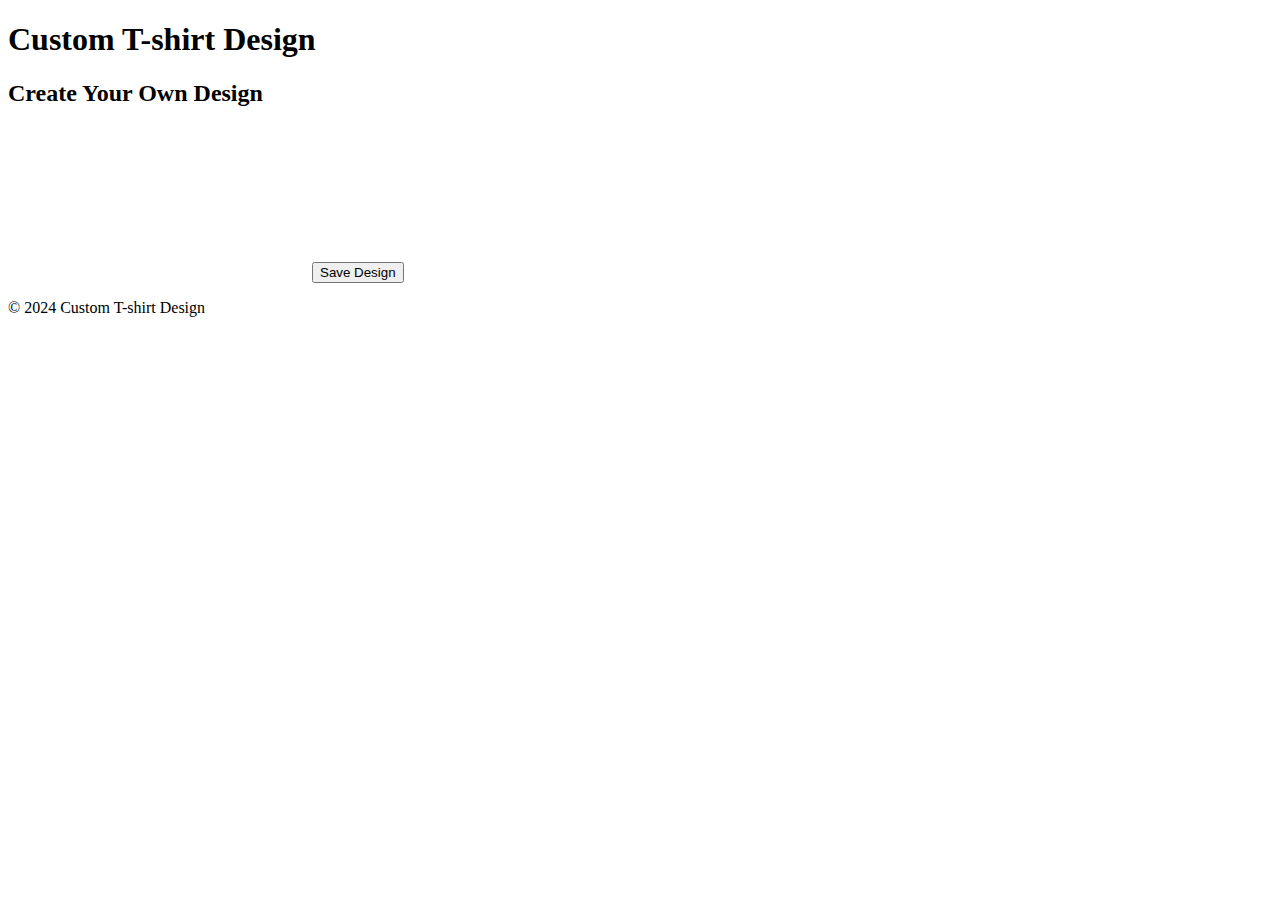
==== index.html @ d0b4488d "Create index.html" ====
<!DOCTYPE html>
<html lang="en">
<head>
  <meta charset="UTF-8">
  <meta name="viewport" content="width=device-width, initial-scale=1.0">
  <title>T-shirt Design Tool</title>
  <link rel="stylesheet" href="css/main.css">
</head>
<body>
  <header>
    <h1>Custom T-shirt Design</h1>
  </header>
  
  <main>
    <section id="designer">
      <h2>Create Your Own Design</h2>
      <canvas id="tshirtCanvas"></canvas>
      <button id="saveDesign">Save Design</button>
    </section>
  </main>
  
  <footer>
    <p>&copy; 2024 Custom T-shirt Design</p>
  </footer>

  <script src="js/app.js"></script>
</body>
</html>
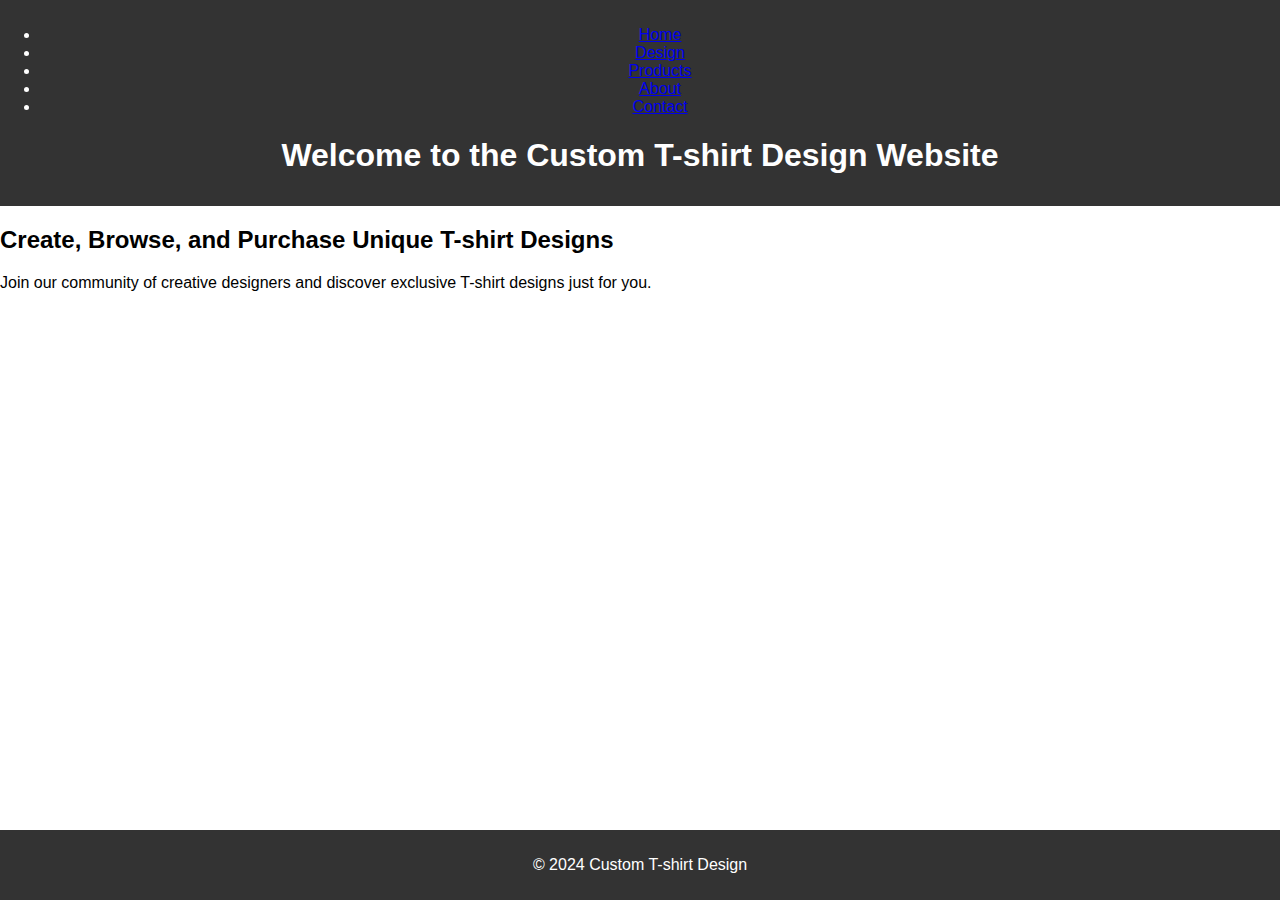
==== commit 910ba60a: "Update index.html" ====
--- a/index.html
+++ b/index.html
@@ -3,26 +3,30 @@
 <head>
   <meta charset="UTF-8">
   <meta name="viewport" content="width=device-width, initial-scale=1.0">
-  <title>T-shirt Design Tool</title>
+  <title>Custom T-shirt Design - Home</title>
   <link rel="stylesheet" href="css/main.css">
 </head>
 <body>
   <header>
-    <h1>Custom T-shirt Design</h1>
+    <nav>
+      <ul>
+        <li><a href="index.html">Home</a></li>
+        <li><a href="design.html">Design</a></li>
+        <li><a href="products.html">Products</a></li>
+        <li><a href="about.html">About</a></li>
+        <li><a href="contact.html">Contact</a></li>
+      </ul>
+    </nav>
+    <h1>Welcome to the Custom T-shirt Design Website</h1>
   </header>
-  
-  <main>
-    <section id="designer">
-      <h2>Create Your Own Design</h2>
-      <canvas id="tshirtCanvas"></canvas>
-      <button id="saveDesign">Save Design</button>
-    </section>
-  </main>
-  
+
+  <section class="intro">
+    <h2>Create, Browse, and Purchase Unique T-shirt Designs</h2>
+    <p>Join our community of creative designers and discover exclusive T-shirt designs just for you.</p>
+  </section>
+
   <footer>
     <p>&copy; 2024 Custom T-shirt Design</p>
   </footer>
-
-  <script src="js/app.js"></script>
 </body>
 </html>
--- a/css/main.css
+++ b/css/main.css
@@ -0,0 +1,41 @@
+body {
+  font-family: Arial, sans-serif;
+  margin: 0;
+  padding: 0;
+}
+
+header {
+  background-color: #333;
+  color: #fff;
+  padding: 10px 0;
+  text-align: center;
+}
+
+main {
+  padding: 20px;
+}
+
+#designer {
+  display: flex;
+  flex-direction: column;
+  align-items: center;
+}
+
+canvas {
+  border: 1px solid #000;
+}
+
+button {
+  margin-top: 10px;
+  padding: 10px;
+}
+
+footer {
+  background-color: #333;
+  color: #fff;
+  padding: 10px 0;
+  text-align: center;
+  position: fixed;
+  bottom: 0;
+  width: 100%;
+}
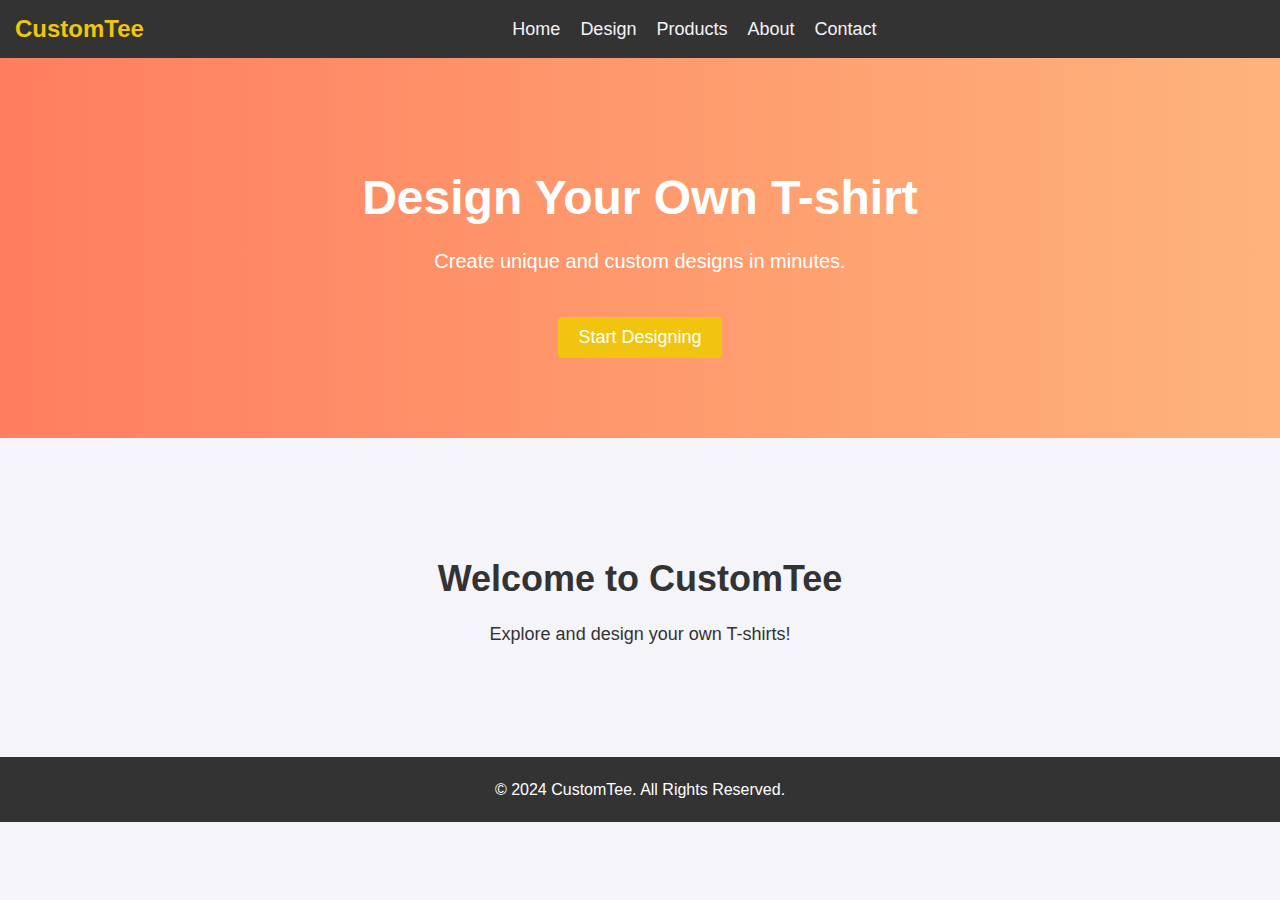
==== commit e337007f: "Update index.html" ====
--- a/index.html
+++ b/index.html
@@ -1,32 +1,49 @@
 <!DOCTYPE html>
 <html lang="en">
 <head>
-  <meta charset="UTF-8">
-  <meta name="viewport" content="width=device-width, initial-scale=1.0">
-  <title>Custom T-shirt Design - Home</title>
-  <link rel="stylesheet" href="css/main.css">
+    <meta charset="UTF-8">
+    <meta name="viewport" content="width=device-width, initial-scale=1.0">
+    <title>Custom T-shirt Design</title>
+    <link rel="stylesheet" href="css/main.css">
+    <link rel="stylesheet" href="css/navbar.css"> <!-- Navbar styles -->
 </head>
 <body>
-  <header>
-    <nav>
-      <ul>
-        <li><a href="index.html">Home</a></li>
-        <li><a href="design.html">Design</a></li>
-        <li><a href="products.html">Products</a></li>
-        <li><a href="about.html">About</a></li>
-        <li><a href="contact.html">Contact</a></li>
-      </ul>
+
+    <!-- Navigation Bar (reused in all pages) -->
+    <nav class="navbar">
+        <div class="logo">CustomTee</div>
+        <ul class="nav-links">
+            <li><a href="index.html">Home</a></li>
+            <li><a href="design.html">Design</a></li>
+            <li><a href="products.html">Products</a></li>
+            <li><a href="about.html">About</a></li>
+            <li><a href="contact.html">Contact</a></li>
+        </ul>
+        <div class="burger">
+            <div class="line1"></div>
+            <div class="line2"></div>
+            <div class="line3"></div>
+        </div>
     </nav>
-    <h1>Welcome to the Custom T-shirt Design Website</h1>
-  </header>
 
-  <section class="intro">
-    <h2>Create, Browse, and Purchase Unique T-shirt Designs</h2>
-    <p>Join our community of creative designers and discover exclusive T-shirt designs just for you.</p>
-  </section>
+    <!-- Hero Section (Example) -->
+    <section class="hero">
+        <h1>Design Your Own T-shirt</h1>
+        <p>Create unique and custom designs in minutes.</p>
+        <button>Start Designing</button>
+    </section>
 
-  <footer>
-    <p>&copy; 2024 Custom T-shirt Design</p>
-  </footer>
+    <!-- Main Content -->
+    <main>
+        <h2>Welcome to CustomTee</h2>
+        <p>Explore and design your own T-shirts!</p>
+    </main>
+
+    <!-- Footer -->
+    <footer>
+        <p>&copy; 2024 CustomTee. All Rights Reserved.</p>
+    </footer>
+
+    <script src="js/navbar.js"></script> <!-- JS for navbar functionality -->
 </body>
 </html>
--- a/css/main.css
+++ b/css/main.css
@@ -1,41 +1,111 @@
+/* CSS file - main.css */
 body {
-  font-family: Arial, sans-serif;
+  font-family: 'Arial', sans-serif;
+  background-color: #f4f4f9;
+  color: #333;
   margin: 0;
   padding: 0;
 }
 
-header {
+/* Navbar Styling */
+nav {
   background-color: #333;
-  color: #fff;
-  padding: 10px 0;
+  padding: 15px;
+  display: flex;
+  justify-content: space-between;
+  align-items: center;
+}
+
+nav ul {
+  list-style: none;
+  margin: 0;
+  padding: 0;
+  display: flex;
+}
+
+nav ul li {
+  margin-right: 20px;
+}
+
+nav ul li a {
+  color: #f4f4f9;
+  text-decoration: none;
+  font-size: 18px;
+}
+
+nav ul li a:hover {
+  color: #f1c40f;
+}
+
+.logo {
+  color: #f1c40f;
+  font-size: 24px;
+  font-weight: bold;
+}
+
+/* Hero Section */
+.hero {
+  background: linear-gradient(to right, #ff7e5f, #feb47b);
+  color: white;
+  padding: 80px 0;
   text-align: center;
 }
 
-main {
-  padding: 20px;
+.hero h1 {
+  font-size: 48px;
+  margin-bottom: 20px;
 }
 
-#designer {
-  display: flex;
-  flex-direction: column;
-  align-items: center;
+.hero p {
+  font-size: 20px;
+  margin-bottom: 40px;
 }
 
-canvas {
-  border: 1px solid #000;
+.hero button {
+  background-color: #f1c40f;
+  color: white;
+  border: none;
+  padding: 10px 20px;
+  font-size: 18px;
+  cursor: pointer;
+  border-radius: 4px;
 }
 
-button {
-  margin-top: 10px;
-  padding: 10px;
+.hero button:hover {
+  background-color: #e67e22;
 }
 
+/* Main Content */
+main {
+  padding: 40px;
+  text-align: center;
+}
+
+section {
+  margin-bottom: 50px;
+}
+
+h2 {
+  font-size: 36px;
+  margin-bottom: 20px;
+  color: #333;
+}
+
+p {
+  font-size: 18px;
+  line-height: 1.6;
+}
+
+/* Footer */
 footer {
   background-color: #333;
-  color: #fff;
-  padding: 10px 0;
+  color: white;
   text-align: center;
-  position: fixed;
-  bottom: 0;
-  width: 100%;
+  padding: 20px;
+  margin-top: 50px;
 }
+
+footer p {
+  margin: 0;
+  font-size: 16px;
+}
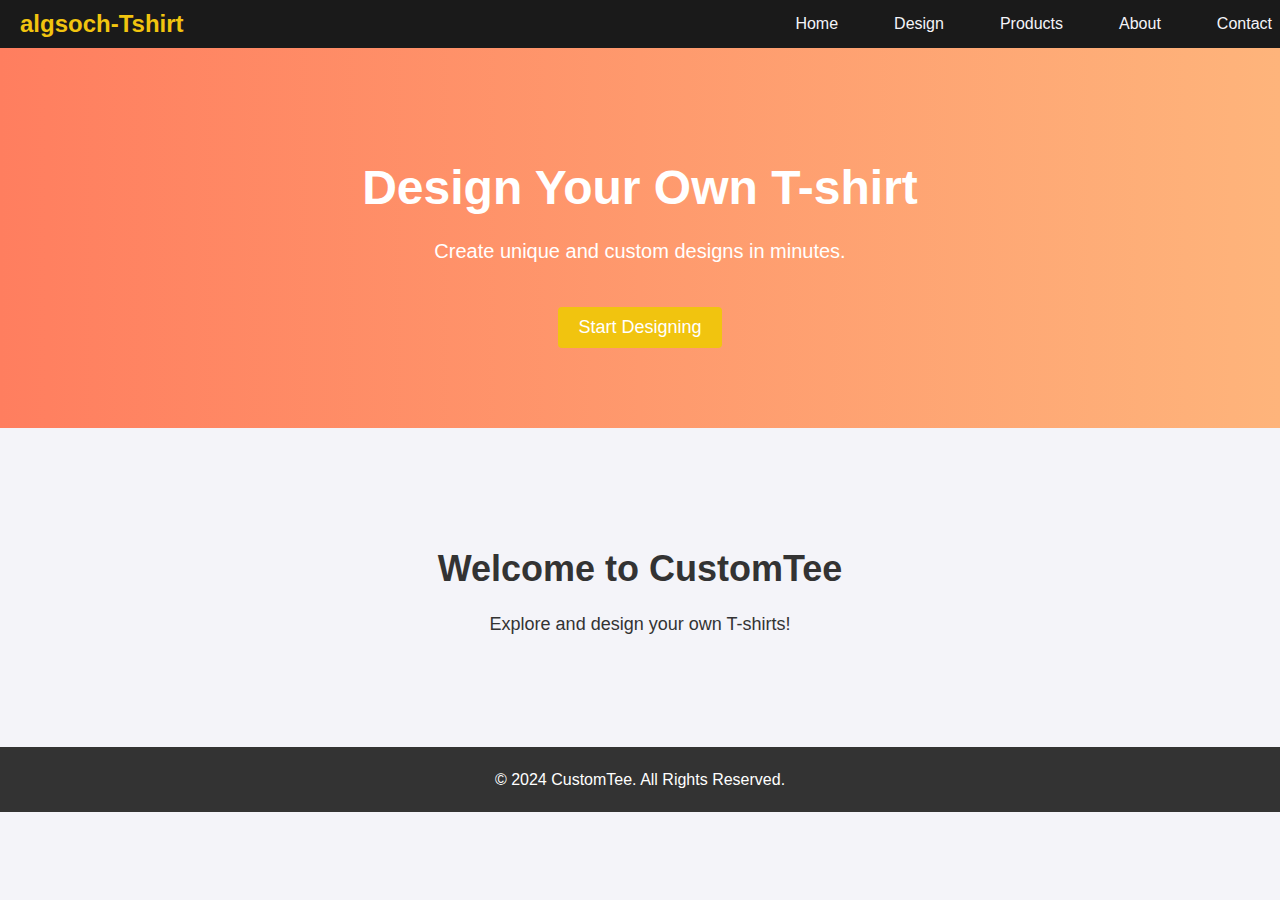
==== commit 42af1eeb: "Update index.html" ====
--- a/index.html
+++ b/index.html
@@ -11,7 +11,7 @@
 
     <!-- Navigation Bar (reused in all pages) -->
     <nav class="navbar">
-        <div class="logo">CustomTee</div>
+        <div class="logo">algsoch-Tshirt</div>
         <ul class="nav-links">
             <li><a href="index.html">Home</a></li>
             <li><a href="design.html">Design</a></li>
--- a/css/navbar.css
+++ b/css/navbar.css
@@ -0,0 +1,106 @@
+/* Navbar Container */
+.navbar {
+  display: flex;
+  justify-content: space-between;
+  align-items: center;
+  background-color: #1a1a1a;
+  padding: 10px 20px;
+  position: sticky;
+  top: 0;
+  z-index: 1000;
+  width: 100%;
+}
+
+/* Logo Styling */
+.navbar .logo {
+  font-size: 24px;
+  font-weight: bold;
+  color: #f1c40f;
+}
+
+/* Navigation Links */
+.nav-links {
+  list-style: none;
+  display: flex;
+}
+
+.nav-links li {
+  margin-left: 20px;
+}
+
+.nav-links li a {
+  color: #f4f4f9;
+  text-decoration: none;
+  font-size: 16px;
+  padding: 8px;
+  transition: background-color 0.3s ease;
+}
+
+/* Hover Effect */
+.nav-links li a:hover {
+  background-color: #f1c40f;
+  color: #333;
+  border-radius: 5px;
+}
+
+/* Burger Menu for Mobile */
+.burger {
+  display: none;
+  cursor: pointer;
+}
+
+.burger div {
+  width: 25px;
+  height: 3px;
+  background-color: #fff;
+  margin: 5px;
+  transition: all 0.3s ease;
+}
+
+/* Mobile View */
+@media screen and (max-width: 768px) {
+  .nav-links {
+    position: absolute;
+    right: 0;
+    height: 100vh;
+    top: 0;
+    background-color: #333;
+    display: flex;
+    flex-direction: column;
+    align-items: center;
+    justify-content: center;
+    width: 100%;
+    transform: translateX(100%);
+    transition: transform 0.5s ease-in;
+  }
+
+  .nav-links li {
+    opacity: 0;
+  }
+
+  .burger {
+    display: block;
+  }
+}
+
+/* Burger Animation */
+.nav-active {
+  transform: translateX(0%);
+}
+
+.nav-active li {
+  opacity: 1;
+  transition: opacity 0.5s ease-in;
+}
+
+.toggle .line1 {
+  transform: rotate(-45deg) translate(-5px, 6px);
+}
+
+.toggle .line2 {
+  opacity: 0;
+}
+
+.toggle .line3 {
+  transform: rotate(45deg) translate(-5px, -6px);
+}
